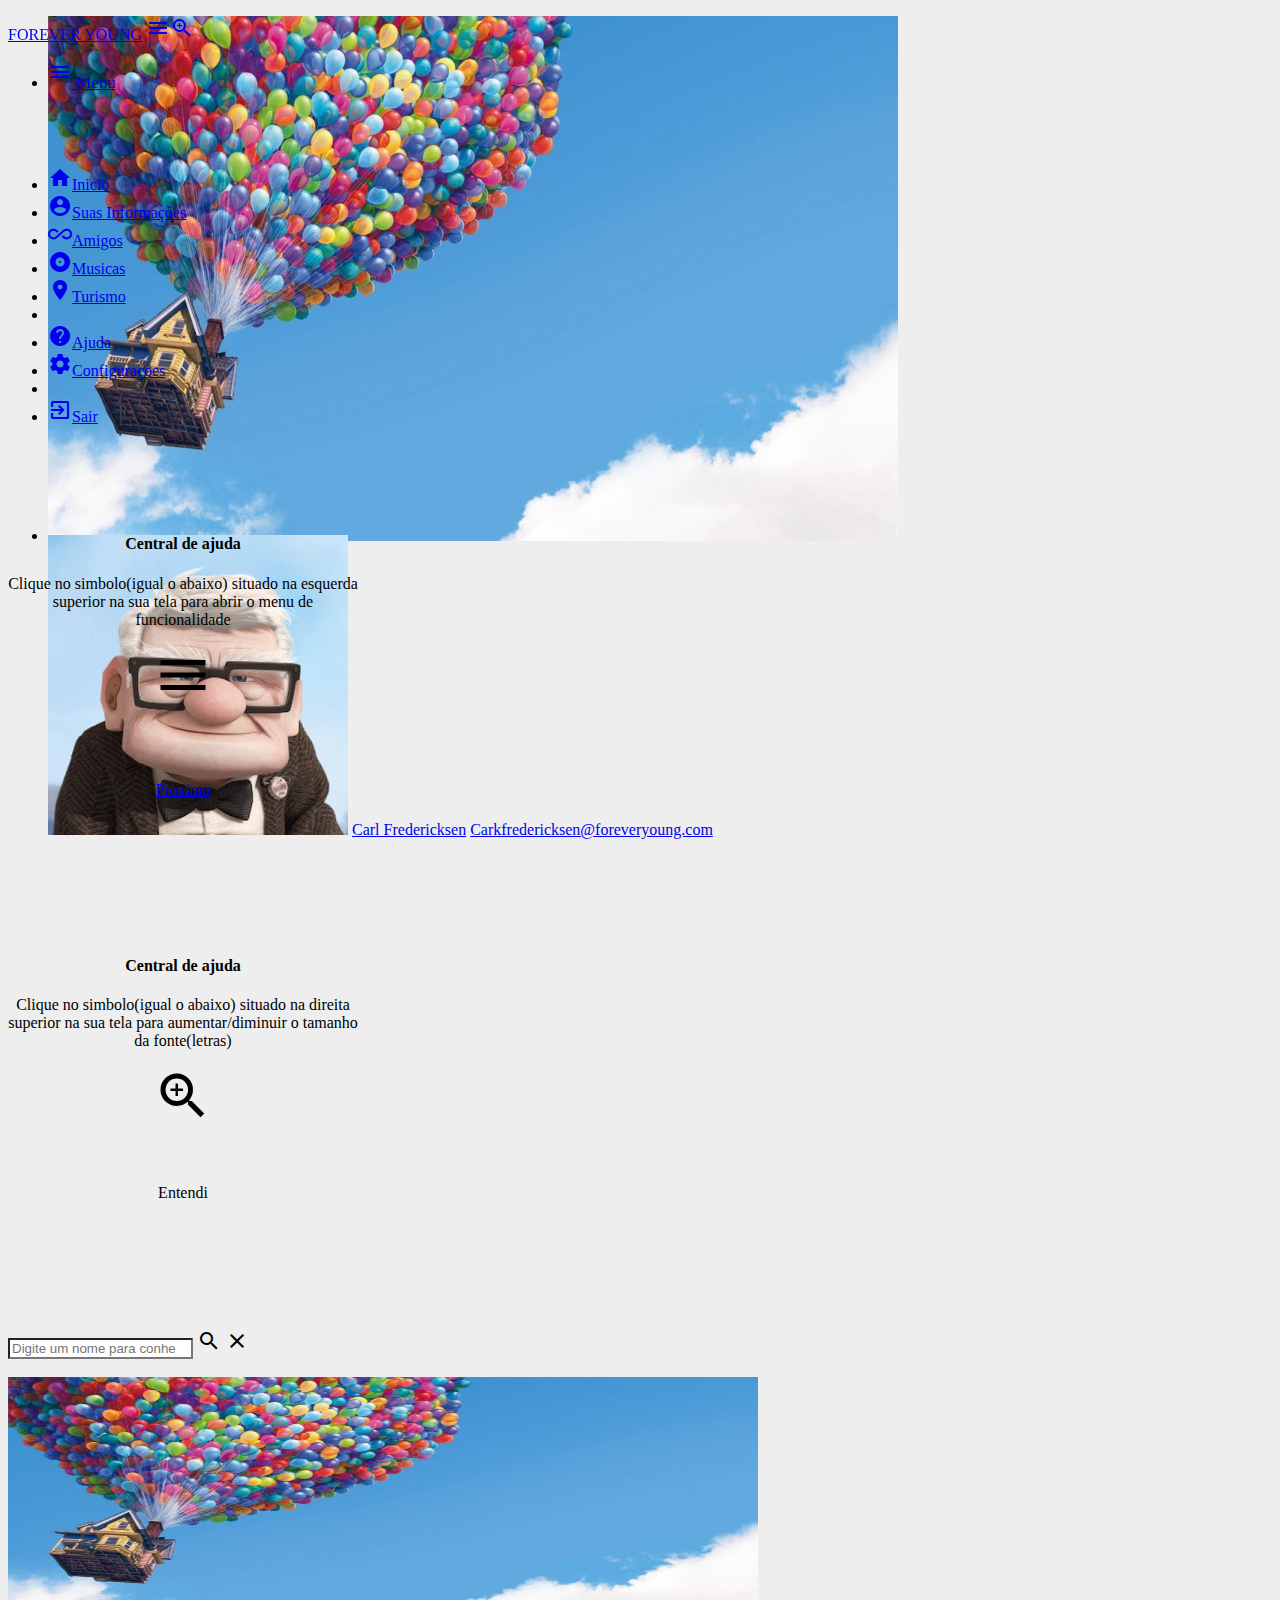
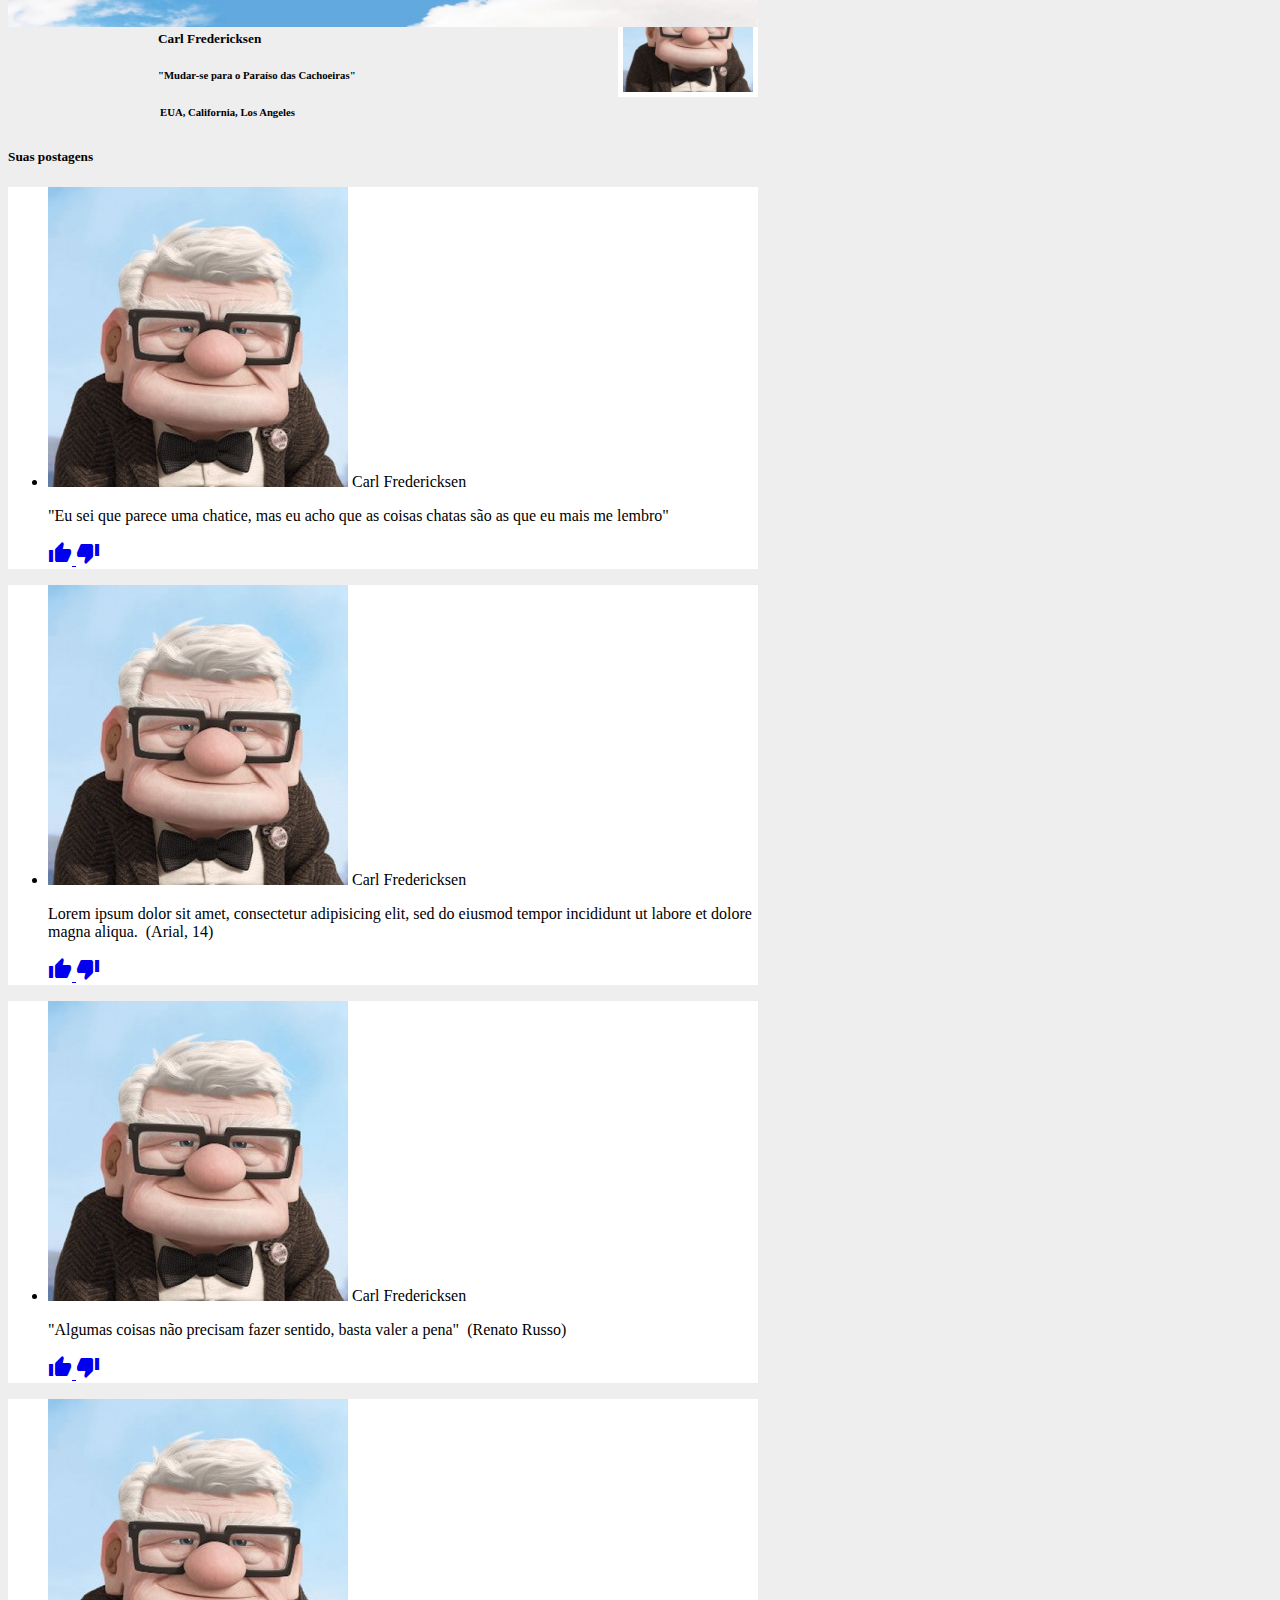
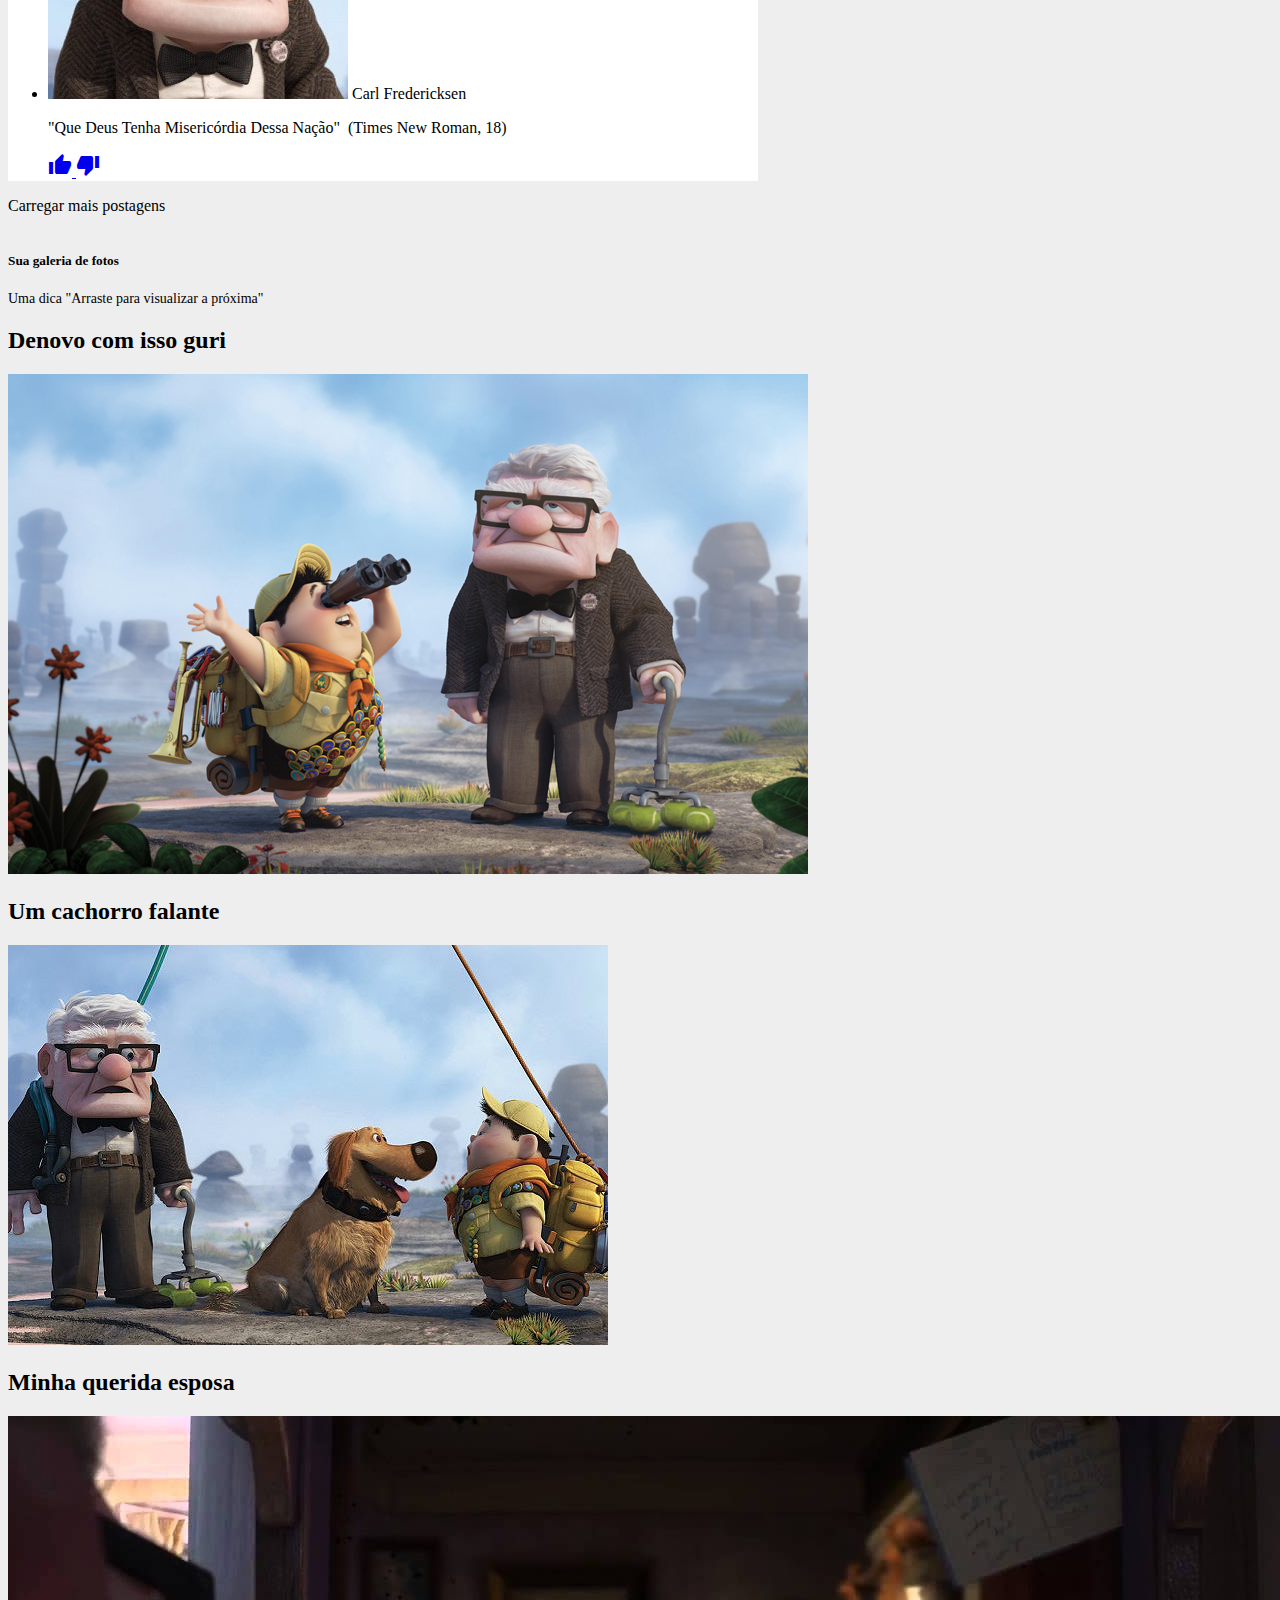
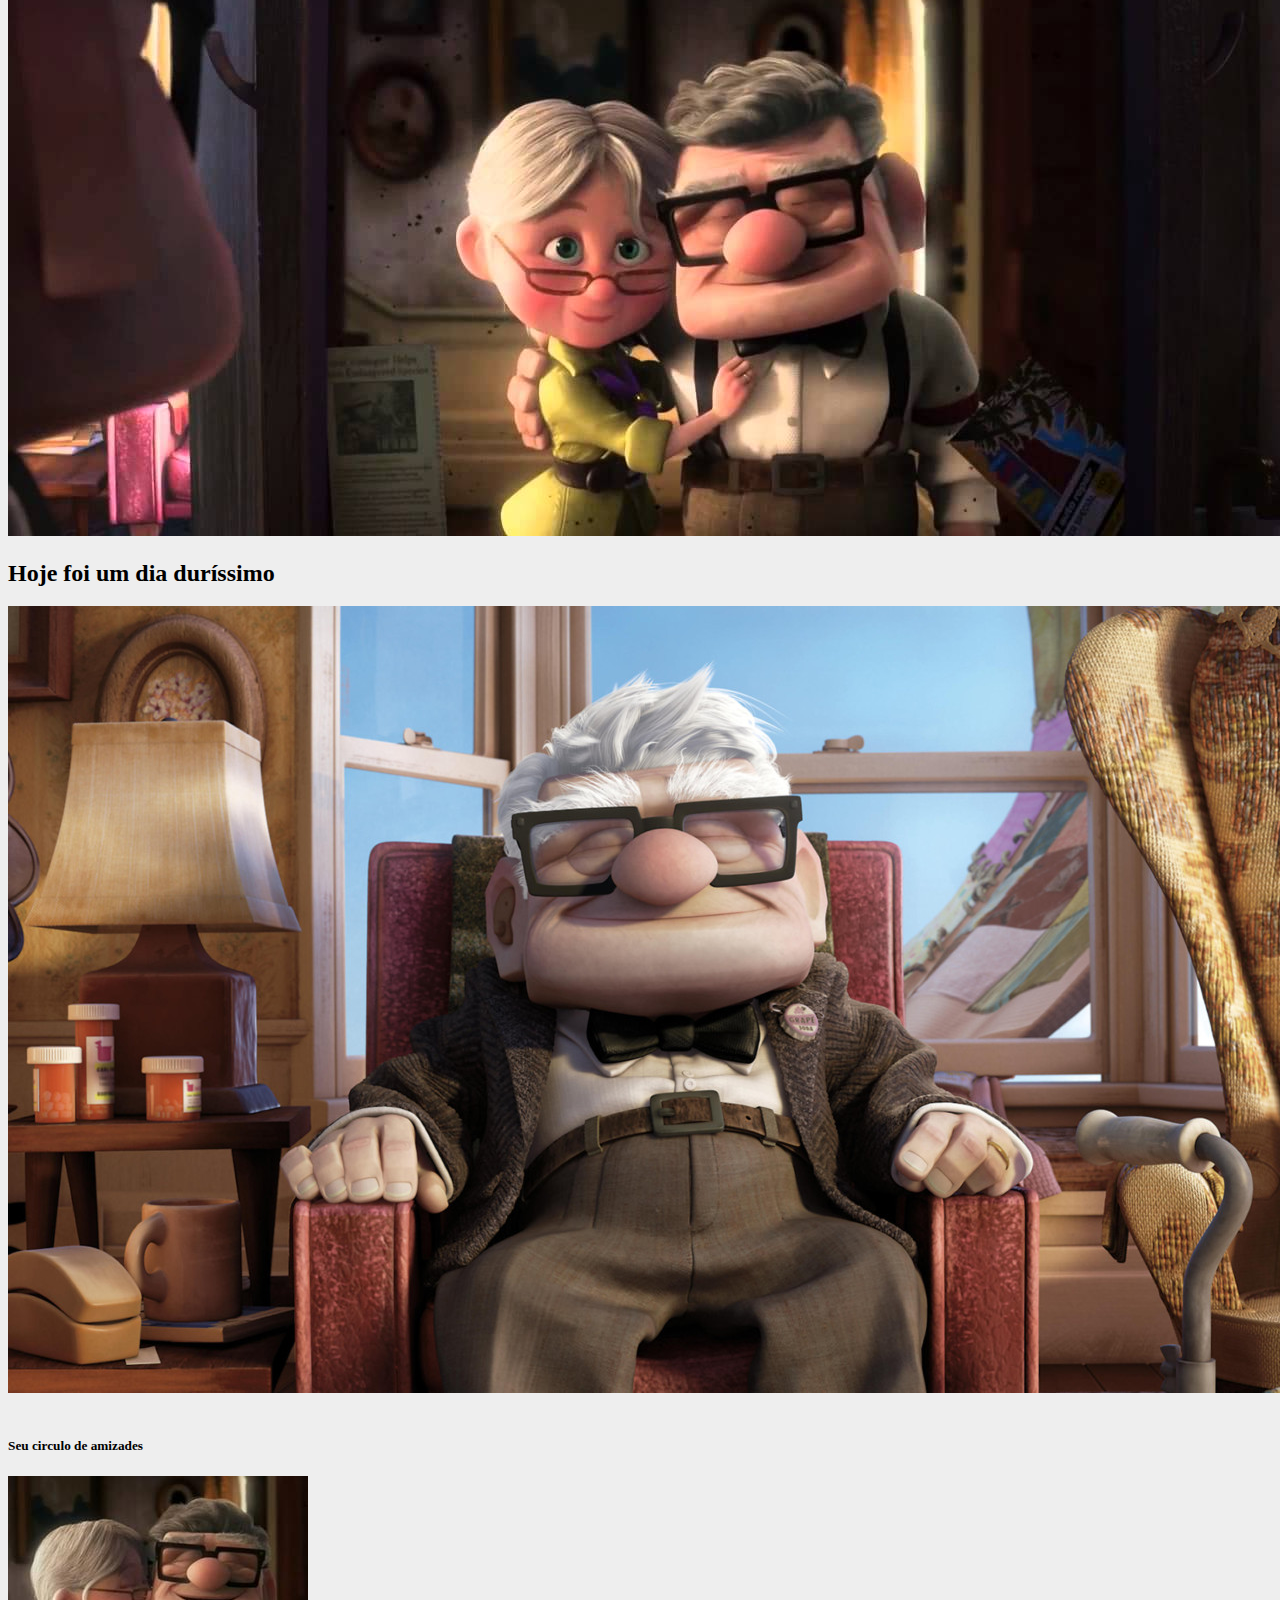
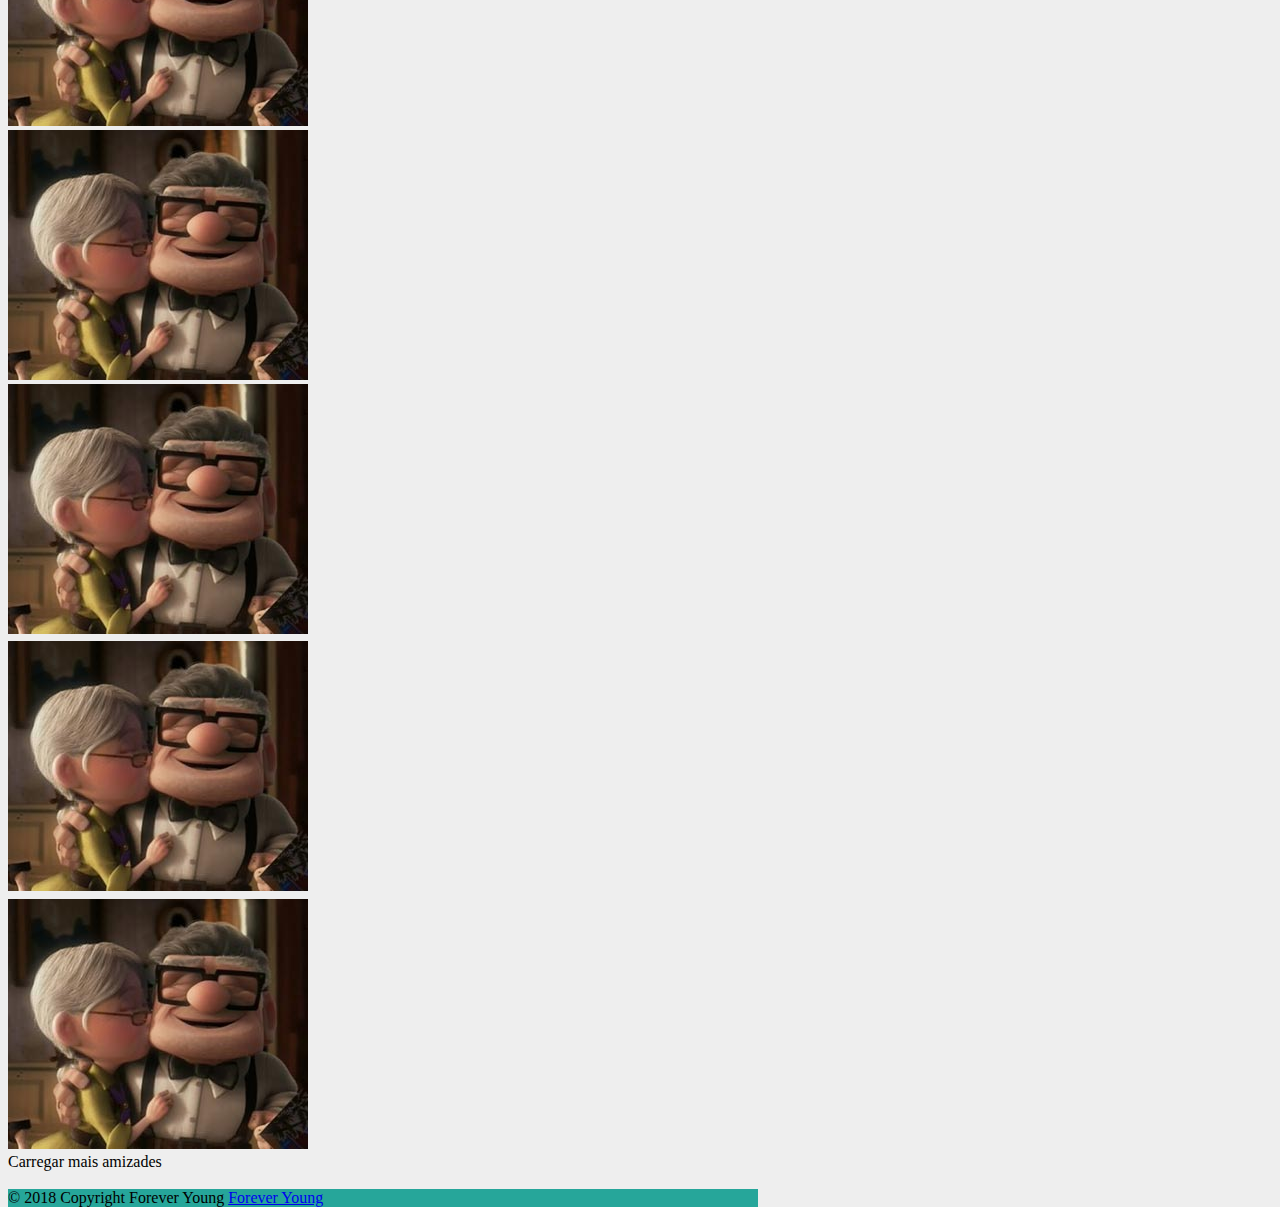
==== perfil.html @ 711068e7 "Add files via upload" ====
<!DOCTYPE html>
  <html>
  <link rel="sortcut icon" href="logo.png" type="logo/png"/>
  <title>FOREVER YOUNG</title>
    <script type="text/javascript" src="jquery.js"></script>
<html lang="en">
  <head>
    <meta charset="utf-8">
    <meta name="viewport" content="width=device-width, initial-scale=1.0"/>
	
    <head>
      <!--Import Google Icon Font-->
      <link href="font.css" rel="stylesheet">
      <!--Import materialize.css-->
      <link type="text/css" rel="stylesheet" href="css/materialize.min.css"  media="screen,projection"/>
      <link type="text/css" rel="stylesheet" href="css/estilo.css"  media="screen,projection"/>
      <link type="text/css" rel="stylesheet" href="css/style.css"  media="screen,projection"/>

      <!--Let browser know website is optimized for mobile-->
      <meta name="viewport" content="width=device-width, initial-scale=1.0"/>
    </head>

    <body>
      <!--Import jQuery before materialize.js-->
      <script type="text/javascript" src="jquery.js"></script>
      <script type="text/javascript" src="js/materialize.min.js"></script>
    </body>
          
	
  </head>
  <body style="background: #eee;">
  <!-- Fixed navbar -->
    <nav style="position:fixed;">
      <div class="nav" style="">
      <a href="#" class="brand-logo center tooltipped" data-position="bottom" data-tooltip="Para Sempre Jovem">FOREVER YOUNG</a>
      <a href="#" data-activates="slide-out" class="button-collapse pulse "><i class="material-icons">menu</i></a>
	  <a href="#" style="float:right;" class="button-collapse show-on-large tooltipped" data-position="bottom" data-tooltip="Aumentar/Diminuir letras"><i class="material-icons">zoom_in</i></a>
       <ul class="left hide-on-med-and-down"> 
		<li><a href="#" data-activates="slide-out" class="button-collapse show-on-large pulse  tooltipped" data-position="bottom" data-tooltip="Clique para abrir as opções"><i style=" display: inline-flex;
    vertical-align: top;"class="material-icons">menu</i><span style="font-size:17px;
 line-height:45px;">&nbsp;Menu</span></a></li>
      </ul>
    </div>
    </nav>
	
	
	
	  <ul id="slide-out" class="side-nav">
		<li><div class="user-view" style="height:150px;">
      <div class="background" >
        <img src="casa.jpg">
      </div>
      <a href="#user"><img  style="margin-top:-10px;" class="circle" src="dona.jpg"></a>
      <a href="#name"><span  style="margin-top:3px;" class="white-text name">Carl Fredericksen</span></a>
      <a href="#email"><span class="white-text email">Carkfredericksen@foreveryoung.com</span></a>
    </div></li>
		<li><a href="index.html"><i class="material-icons">home</i>Inicio</a></li>
		<li><a href="perfil.html"><i class="material-icons">account_circle</i>Suas Informações</a></li>
		<li><a href="#"><i class="material-icons">all_inclusive</i>Amigos</a></li>
		<li><a href="#"><i class="material-icons">album</i>Musicas</a></li>
		<li><a href="turismo.html"><i class="material-icons">room</i>Turismo</a></li>
		<li><div class="divider"></div></li>
		<li><a class="modal-trigger"href="#modalajuda"><i class="material-icons ">help</i>Ajuda</a></li>
		<li><a href="#"><i class="material-icons">settings</i>Configurações</a></li>
		<li><div class="divider"></div></li>
		<li><a href="#"><i class="material-icons">exit_to_app</i>Sair</a></li>
	  </ul>
	  <br><br><br><br>
	  
	  
	  <!-- Modal Structure -->
	  <div id="modalajuda" class="modal" style="max-width:350px;height:400px;" >
		<div class="modal-content">
			<center>
		  <h4>Central de ajuda</h4>
		  <p>Clique no simbolo(igual o abaixo) situado na esquerda superior na sua tela para abrir o menu de funcionalidade</p>
		  <i class="material-icons" style="font-size:60px;">menu</i>
		</div>
		<center>
		<br><br><br><br>
		<a class="modal-close modal-trigger waves-effect waves-light btn" href="#modalajuda1" style="width:90%;">Proximo</a>
	  </div>
	  <div id="modalajuda1" class="modal" style="max-width:350px;height:400px;" >
		<div class="modal-content">
			<center>
		  <h4>Central de ajuda</h4>
		  <p>Clique no simbolo(igual o abaixo) situado na direita superior na sua tela para aumentar/diminuir o tamanho da fonte(letras)</p>
		  <i class="material-icons" style="font-size:60px;">zoom_in</i>
		</div>
		<center>
		<br><br><br>
		<a class="modal-close waves-effect waves-light btn" style="width:90%;">Entendi</a>
	  </div>

</body>
	<div class="container" style="margin-top:-65px;min-width: 300px; max-width: 750px;"><br><br>
				 <nav>
    <div class="nav-wrapper">
      <form>
        <div class="input-field">
          <input placeholder="Digite um nome para conhecer" id="search" type="search" style="margin-top:10px;background-color:white;color:black;">
          <label class="label-icon" for="search"><i style="margin-top:-10px;color:black;"class="material-icons">search</i></label>
          <i class="material-icons">close</i>
        </div>
      </form>
    </div>
  </nav>
  <br>
				<div class="panel panel-default" style="height:900px;border:0px;">
					<div class="panel-body" style="padding: 0;">
						<div  class="card" style="height:350px;">
							<img style="height:250px; width:100%" src="casa.jpg" alt="..." class="img-thumbnail">
						
							<div style="display: table-cell; vertical-align: middle;">
								<div>
							
											
											<h5 style="margin-top:-0px;margin-left: 150px;">Carl Fredericksen</h5>
											<h6 style="margin-top:-0px;margin-left: 150px;">"Mudar-se para o Paraíso das Cachoeiras"</h6>
											<h6 style="margin-top:-0px;margin-left: 152px;">EUA, California, Los Angeles</h6>
											
								
								</div>
							</div>
						</div>
						<a class="watch tooltipped" data-position="right" data-tooltip="Clique para trocar a foto" >
							<img style="border: 5px solid white;float:right;margin-left: 15px;text-align:right;margin-top: -170px;width:130px; height:130px; z-index: 1;" src="dona.jpg" alt="..." class="img-thumbnail">
						</a>
						
						

					<h5>Suas postagens</h5>
					<ul class="collection" style="background:white;">
					<li class="collection-item avatar">
					  <img src="dona.jpg" alt="" class="circle">
					  <span class="title">Carl Fredericksen</span>
					  <p>"Eu sei que parece uma chatice, mas eu acho que as coisas chatas são as que eu mais me lembro"
					  </p>
					  </li>
					  <a href="#!" style="background-color:white;margin-right:5px;margin-top:5px;"class="secondary-content "><i class="material-icons tooltipped" data-position="bottom" data-tooltip="Gostei">thumb_up</i>&nbsp;<i class="material-icons tooltipped" data-position="bottom" data-tooltip="Não Gostei">thumb_down</i></a>
					
					</ul>
					 
					<ul class="collection" style="background:white;">
					<li class="collection-item avatar">
					  <img src="dona.jpg" alt="" class="circle">
					  <span class="title">Carl Fredericksen</span>
					  <p>Lorem ipsum dolor sit amet, consectetur adipisicing elit, sed do eiusmod tempor incididunt ut labore et dolore magna aliqua.&nbsp;&nbsp;(Arial, 14)
					  </p>
					 </li>
					 <a href="#!" style="background-color:white;margin-right:5px;margin-top:5px;"class="secondary-content "><i class="material-icons tooltipped" data-position="bottom" data-tooltip="Gostei">thumb_up</i>&nbsp;<i class="material-icons tooltipped" data-position="bottom" data-tooltip="Não Gostei">thumb_down</i></a>
					
					</ul>
					
					<ul class="collection" style="background:white;">
					<li class="collection-item avatar">
					  <img src="dona.jpg" alt="" class="circle">
					  <span class="title">Carl Fredericksen</span>
					  <p>"Algumas coisas não precisam fazer sentido, basta valer a pena"&nbsp;&nbsp;(Renato Russo)
					  </p></li>
					  <a href="#!" style="background-color:white;margin-right:5px;margin-top:5px;"class="secondary-content "><i class="material-icons tooltipped" data-position="bottom" data-tooltip="Gostei">thumb_up</i>&nbsp;<i class="material-icons tooltipped" data-position="bottom" data-tooltip="Não Gostei">thumb_down</i></a>
					
					</ul>
					
					<ul class="collection" style="background:white;">
					<li class="collection-item avatar">
					  <img src="dona.jpg" alt="" class="circle">
					  <span class="title">Carl Fredericksen</span>
					  <p>"Que Deus Tenha Misericórdia Dessa Nação"&nbsp;&nbsp;(Times New Roman, 18)
					  </p></li>
					  <a href="#!" style="background-color:white;margin-right:5px;margin-top:5px;"class="secondary-content "><i class="material-icons tooltipped" data-position="bottom" data-tooltip="Gostei">thumb_up</i>&nbsp;<i class="material-icons tooltipped" data-position="bottom" data-tooltip="Não Gostei">thumb_down</i></a>
					
					</ul>
					
					
					
						<a class="waves-effect waves-light btn" style="width:100%;">Carregar mais postagens</a>
					<br>
					<h5><br>Sua galeria de fotos</h5>
					<p style="font-size:14px;">Uma dica "Arraste para visualizar a próxima"</p>
						
						
						<div class="carousel carousel-slider center">
						<div class="carousel-fixed-item center" style="max-height:450px;"> 
						</div>
						<div class="carousel-item red white-text" href="#one!">
						  <h2>Denovo com isso guri</h2>
						  <img src="foto1.jpg">
						  
						</div>
						<div class="carousel-item amber white-text" href="#two!">
						  <h2>Um cachorro falante</h2>
						  <img src="foto2.jpg">
						</div>
						<div class="carousel-item green white-text" href="#three!">
						  <h2>Minha querida esposa</h2>
						  <img src="foto3.jpg">
						</div>
						<div class="carousel-item blue white-text" href="#four!">
						  <h2>Hoje foi um dia duríssimo</h2>
						  <img src="foto4.jpg">
						</div>
					  </div>
					<br>
					<h5>Seu circulo de amizades</h5>
					<div class="row">
						<div class="col s48 m6">
						<div class="card">
							<div class="card-image waves-effect waves-block waves-light">
							  <img class="activator" src="idoso1.jpg">
							</div>
							
						  </div>
					  </div>
					  <div class="col s48 m3">
						<div class="card">
							<div class="card-image waves-effect waves-block waves-light">
							  <img class="activator" src="idoso1.jpg">
							</div>
							
						  </div>
					  </div>
					  <div class="col s48 m3">
						<div class="card">
							<div class="card-image waves-effect waves-block waves-light">
							  <img class="activator" src="idoso1.jpg">
							</div>
							
						  </div>
					  </div>
					 <div class="col s48 m3">
						<div class="card" style="margin-top:3.5px;">
							<div class="card-image waves-effect waves-block waves-light">
							  <img class="activator" src="idoso1.jpg">
							</div>
							
						  </div>
					  </div>
					   <div class="col s48 m3" >
						<div class="card" style="margin-top:3.5px;">
							<div class="card-image waves-effect waves-block waves-light">
							  <img class="activator" src="idoso1.jpg">
							</div>
							
						  </div>
					  </div>
					  </div>
					
					<a class="waves-effect waves-light btn" style="width:100%;">Carregar mais amizades</a>
					<br><br>
					<footer class="page-footer" style="background-color:#26a69a;width:100%;">
          
          <div class="footer-copyright" style="background-color:#26a69a;">
            <div class="container">
            © 2018 Copyright Forever Young
            <a class="grey-text text-lighten-4 right" href="#!">Forever Young</a>
            </div>
          </div>
        </footer>
													 
				
													 
														
				
					  
					
					
					
 
  </html>
  <script>
	$(document).ready(function(){
		$('.tap-target').tapTarget();
	});
  
	$(document).ready(function(){
	  $(".button-collapse").sideNav();
	  $('.parallax').parallax();
	 
	});
	
	
  $(document).ready(function(){
    // the "href" attribute of the modal trigger must specify the modal ID that wants to be triggered
    $('.modal').modal();
  });
  
 $('.carousel.carousel-slider').carousel({
    fullWidth: true,
    indicators: false
  });
  
  $(document).ready(function(){
    $('.sidenav').sidenav();
  });
       
</script>
---- font.css ----
/* fallback */
@font-face {
  font-family: 'Material Icons';
  font-style: normal;
  font-weight: 400;
  src: url(aaa.woff2) format('woff2');
}

.material-icons {
  font-family: 'Material Icons';
  font-weight: normal;
  font-style: normal;
  font-size: 24px;
  line-height: 1;
  letter-spacing: normal;
  text-transform: none;
  display: inline-block;
  white-space: nowrap;
  word-wrap: normal;
  direction: ltr;
  -webkit-font-feature-settings: 'liga';
  -webkit-font-smoothing: antialiased;
}
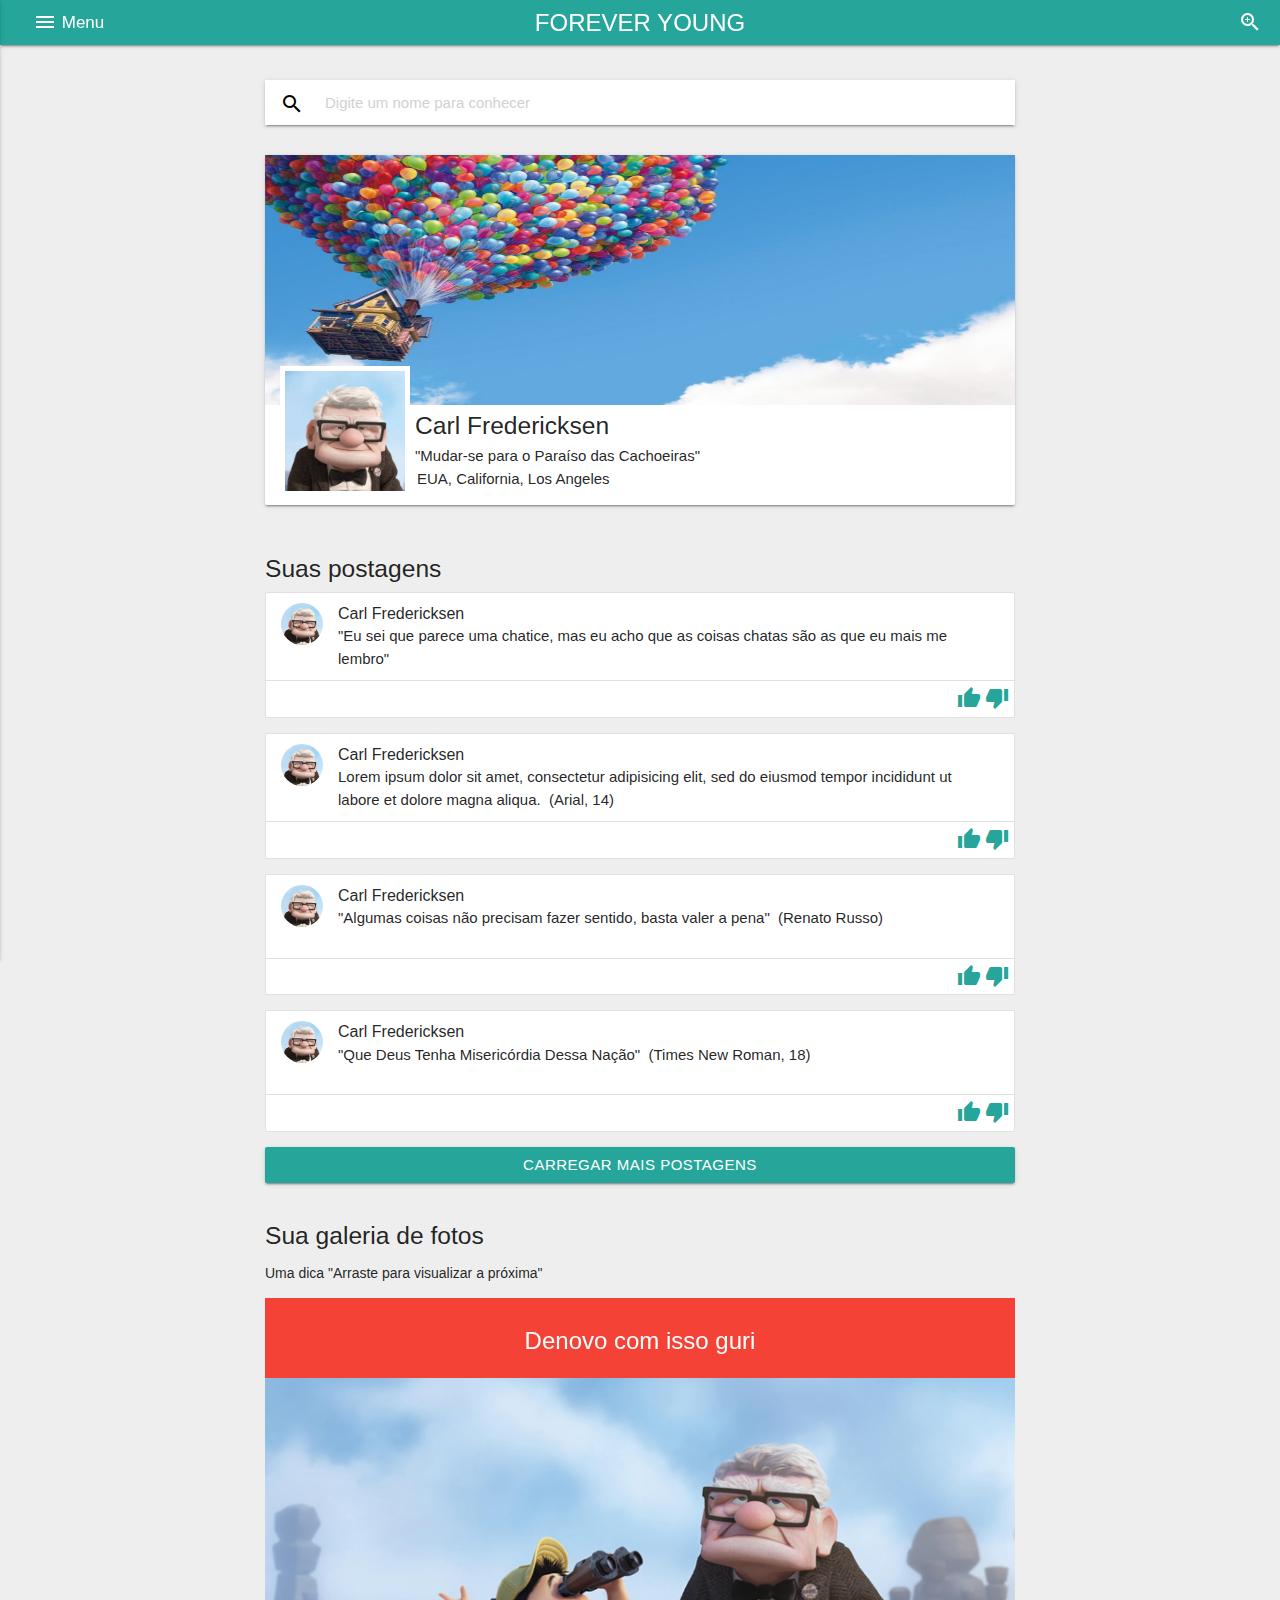
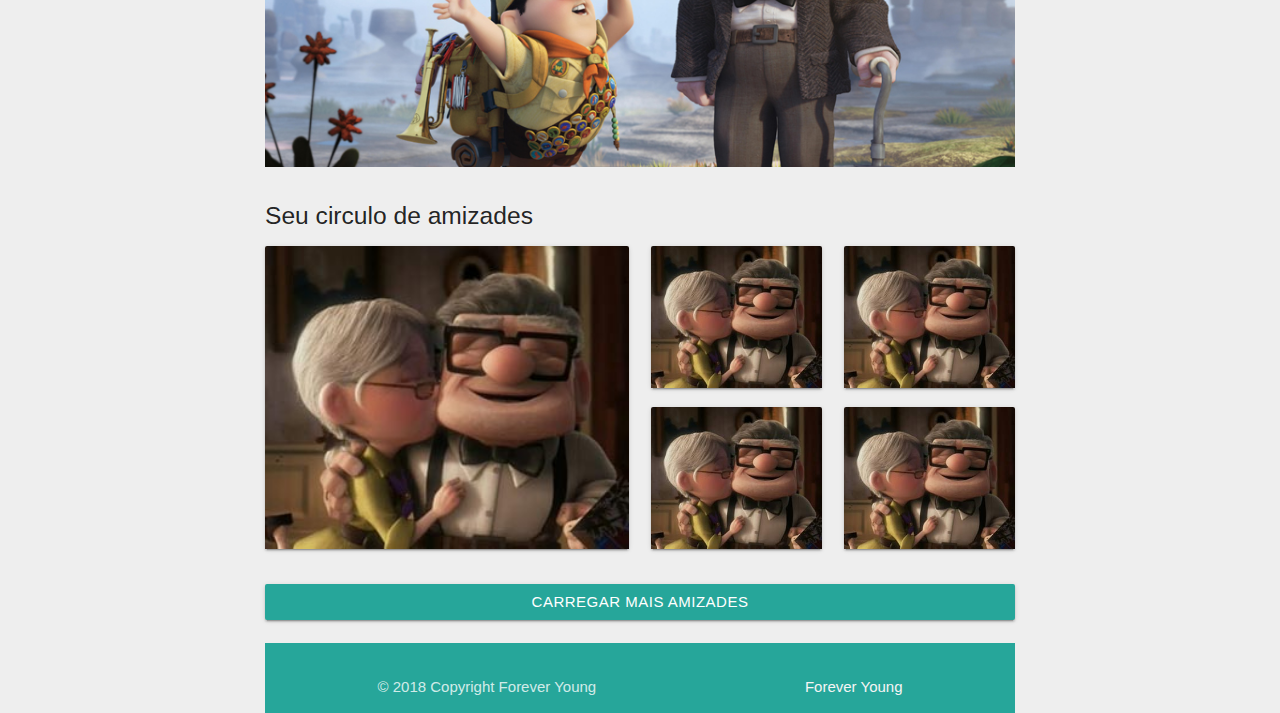
==== commit cecec4d0: "Update perfil.html" ====
--- a/perfil.html
+++ b/perfil.html
@@ -12,9 +12,9 @@
       <!--Import Google Icon Font-->
       <link href="font.css" rel="stylesheet">
       <!--Import materialize.css-->
-      <link type="text/css" rel="stylesheet" href="css/materialize.min.css"  media="screen,projection"/>
-      <link type="text/css" rel="stylesheet" href="css/estilo.css"  media="screen,projection"/>
-      <link type="text/css" rel="stylesheet" href="css/style.css"  media="screen,projection"/>
+      <link type="text/css" rel="stylesheet" href="materialize.min.css"  media="screen,projection"/>
+      <link type="text/css" rel="stylesheet" href="estilo.css"  media="screen,projection"/>
+      <link type="text/css" rel="stylesheet" href="style.css"  media="screen,projection"/>
 
       <!--Let browser know website is optimized for mobile-->
       <meta name="viewport" content="width=device-width, initial-scale=1.0"/>
@@ -23,7 +23,7 @@
     <body>
       <!--Import jQuery before materialize.js-->
       <script type="text/javascript" src="jquery.js"></script>
-      <script type="text/javascript" src="js/materialize.min.js"></script>
+      <script type="text/javascript" src="materialize.min.js"></script>
     </body>
           
 	
@@ -294,4 +294,4 @@
     $('.sidenav').sidenav();
   });
        
-</script>+</script>
--- a/estilo.css
+++ b/estilo.css
@@ -0,0 +1,28 @@
+nav {
+    height: 45px;
+    line-height: 45px;
+	background-color: #26a69a !important;
+	z-index: 2;
+}
+
+nav i, nav [class^="mdi-"], nav [class*="mdi-"], nav i.material-icons {
+    height: 45px;
+    line-height: 45px;
+}
+
+nav .button-collapse i {
+    height: 45px;
+    line-height: 45px;
+}
+
+nav .brand-logo { 
+    font-size: 1.6rem; 
+}
+
+@media only screen and (min-width: 601px){
+    nav, nav .nav-wrapper i, nav a.button-collapse, nav a.button-collapse i {
+        height: 45px;
+        line-height: 45px;
+    }
+}
+
--- a/style.css
+++ b/style.css
@@ -0,0 +1,267 @@
+/* navbar */
+
+.navbar {min-height:51px !important;}
+
+.navbar-default {
+    background-color: #333333;
+    border-color: #E7E7E7;
+}
+/* title */
+.navbar-default .navbar-brand {
+    color: white;
+}
+
+.navbar-nav > li > a, .navbar-brand {
+    height: 51px;
+}
+
+.navbar-default .navbar-brand:hover,
+.navbar-default .navbar-brand:focus {
+    color: #D3D3D3;
+}
+/* link */
+.navbar-default .navbar-nav > li > a {
+    color: white;
+}
+.navbar-default .navbar-nav > li > a:hover,
+.navbar-default .navbar-nav > li > a:focus {
+    color: #D3D3D3;
+}
+.navbar-default .navbar-nav > .active > a, 
+.navbar-default .navbar-nav > .active > a:hover, 
+.navbar-default .navbar-nav > .active > a:focus {
+    color: white;
+    background-color: #4682B4;
+}
+.navbar-default .navbar-nav > .open > a, 
+.navbar-default .navbar-nav > .open > a:hover, 
+.navbar-default .navbar-nav > .open > a:focus {
+    color: black;
+    background-color: #D5D5D5;
+}
+/* caret */
+.navbar-default .navbar-nav > .dropdown > a .caret {
+    border-top-color: blue;
+    border-bottom-color: blue;
+}
+.navbar-default .navbar-nav > .dropdown > a:hover .caret,
+.navbar-default .navbar-nav > .dropdown > a:focus .caret {
+    border-top-color: blue;
+    border-bottom-color: blue;
+}
+.navbar-default .navbar-nav > .open > a .caret, 
+.navbar-default .navbar-nav > .open > a:hover .caret, 
+.navbar-default .navbar-nav > .open > a:focus .caret {
+    border-top-color: #555;
+    border-bottom-color: #555;
+}
+/* mobile version */
+.navbar-default .navbar-toggle {
+    border-color: white;
+}
+.navbar-default .navbar-toggle:hover,
+.navbar-default .navbar-toggle:focus {
+    background-color: #4682B4;
+	color:white;
+}
+.navbar-default .navbar-toggle .icon-bar {
+  background-color: white;
+}
+.navbar-default .navbar-nav > .open > a, .navbar-default .navbar-nav > .open > a:hover, .navbar-default .navbar-nav > .open > a:focus {
+    color: white;
+    background-color: #4682B4;
+}
+
+
+
+/* Largura da barra de rolagem */
+::-webkit-scrollbar {
+    width: 8px;
+}
+
+/* Fundo da barra de rolagem */
+::-webkit-scrollbar-track-piece {
+    background-color: #EEE;
+    border-left: 1px solid #CCC
+}
+
+/* Cor do indicador de rolagem */
+::-webkit-scrollbar-thumb:vertical,
+::-webkit-scrollbar-thumb:horizontal {
+    background-color: #BAC0C4
+}
+
+/* Cor do indicador de rolagem - ao passar o mouse */
+::-webkit-scrollbar-thumb:vertical:hover,
+::-webkit-scrollbar-thumb:horizontal:hover {
+    background-color: #717171
+}
+
+/* imagem foto perfil mudar */
+.watch {
+	display: inline-block;
+	margin-top:-80px;
+	position: relative;
+}
+
+.watch:hover::after {
+  visibility: visible
+}
+
+.watch img {
+  width: 100%
+}
+#myModal.modal-backdrop{
+    display: none;
+    }
+
+#myModal.modal{
+    bottom: inherit;
+    }
+
+.sino{
+	color:white;
+}
+
+.sino:hover  {
+    color:#4682B4;
+}
+
+.sinod{
+	color:white;
+}
+
+.sinod:hover  {
+    color:#D5D5D5;
+}
+
+
+
+        
+
+/* max-width  */
+@media screen and (max-width: 730px) {
+	.DESKTOP{
+		display:none;
+	}
+}
+@media screen and (min-width: 450px) {
+	.MOBILEINFERIOR{
+		display:none;
+	}
+}
+@media screen and (max-width: 450px) {
+	.MOBILE {
+		display:none;
+	}
+}
+
+@media screen and (min-width: 730px) {
+	.MOBILE {
+		display:none;
+	}
+}
+
+.dropdown-menu {
+  left: 50%;
+  right: -80px !important;
+  text-align: center;
+  transform: translate(-50%, 0);
+}
+
+
+.dropdown-menu:after {
+  position: absolute;
+  top: -6px;
+  left: 142px;
+  display: inline-block;
+  border-right: 6px solid transparent;
+  border-bottom: 6px solid #ffffff;
+  border-left: 6px solid transparent;
+  content: '';
+}
+
+/* Switch configuracoes*/
+/* Estilo iOS */
+.switch__container {
+  margin: 30px auto;
+  width: 48px;
+}
+
+.switch {
+  visibility: hidden;
+  position: absolute;
+  margin-left: -9999px;
+}
+
+.switch + label {
+  display: block;
+  position: relative;
+  cursor: pointer;
+  outline: none;
+  user-select: none;
+}
+
+​
+
+/* Estilo Flat */
+.switch--flat + label {
+  padding: 2px;
+  width: 50px;
+  height: 25px;
+  background-color: #dddddd;
+  border-radius: 30px;
+  transition: background 0.4s;
+}
+.switch--flat + label:before,
+.switch--flat + label:after {
+  display: block;
+  position: absolute;
+  content: "";
+}
+.switch--flat + label:before {
+  top: 2px;
+  left: 2px;
+  bottom: 2px;
+  right: 2px;
+  background-color: #fff;
+  border-radius: 30px;
+  transition: background 0.4s;
+}
+.switch--flat + label:after {
+  top: 4px;
+  left: 4px;
+  bottom: 4px;
+  width: 20px;
+  background-color: #dddddd;
+  border-radius: 52px;
+  transition: margin 0.4s, background 0.4s;
+}
+.switch--flat:checked + label {
+  background-color: #8ce196;
+}
+.switch--flat:checked + label:after {
+  margin-left: 20px;
+  background-color: #8ce196;
+}
+
+
+
+
+@media (max-width: 767px) {
+
+	.navbar-nav > li > a {
+    padding-top:5px !important; 
+    padding-bottom:0 !important;
+    height: 30px;
+	}
+	
+  .navbar-default .navbar-nav .open .dropdown-menu > li > a {
+      color: white;
+	  
+    }
+  .navbar-default .navbar-nav .open .dropdown-menu > li > a:hover,
+  .navbar-default .navbar-nav .open .dropdown-menu > li > a:focus {
+          color: white;
+    }
+}